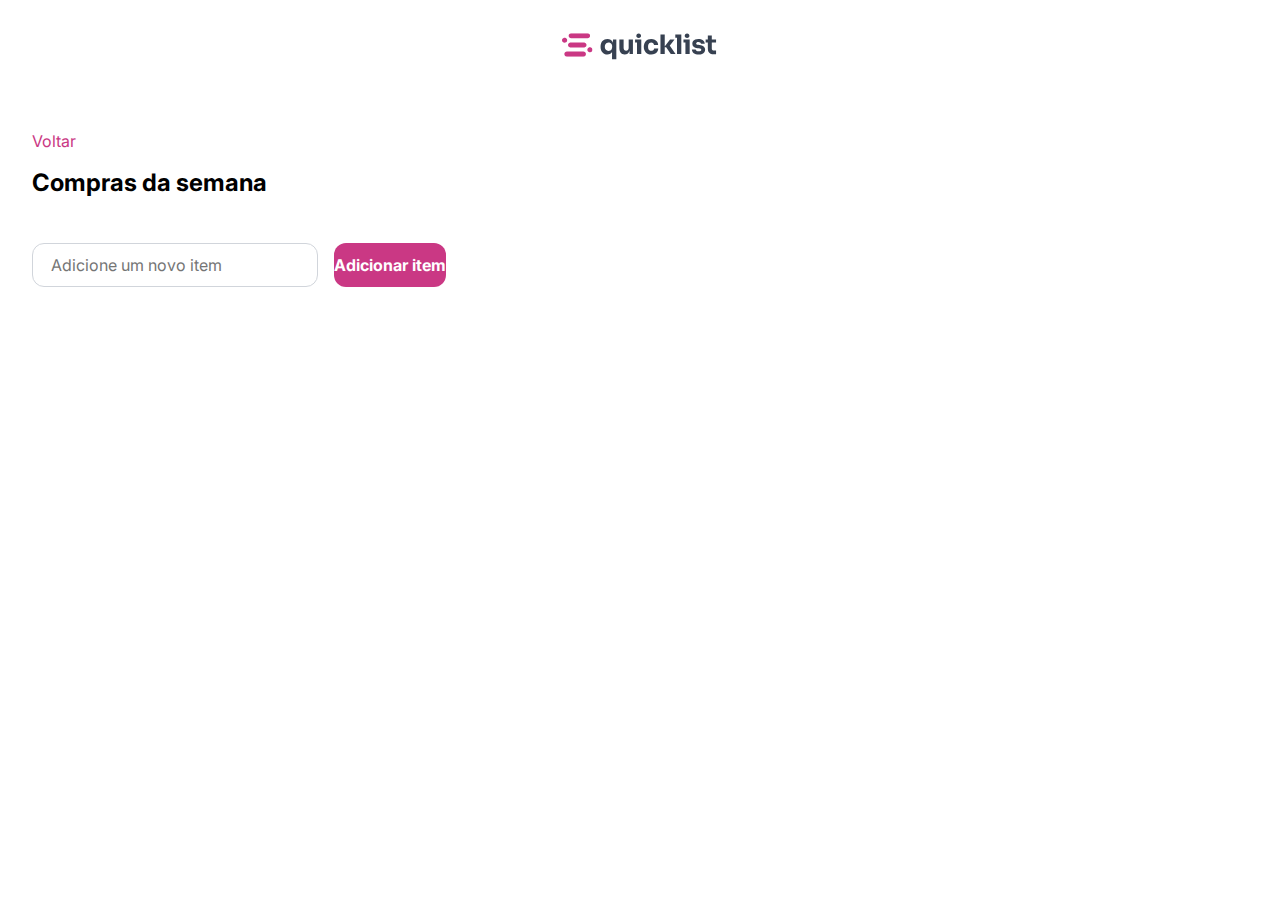
==== lista-de-compras/index.html @ c88a600a "initial commit for 'lista-de-compras' project" ====
<!DOCTYPE html>
<html lang="en">
<head>
      <meta charset="UTF-8">
      <meta name="viewport" content="width=device-width, initial-scale=1.0">
      <link rel="preconnect" href="https://fonts.googleapis.com">
      <link rel="preconnect" href="https://fonts.gstatic.com" crossorigin>
      <link href="https://fonts.googleapis.com/css2?family=Inter:ital,opsz,wght@0,14..32,100..900;1,14..32,100..900&display=swap" rel="stylesheet">
      
      <title>Lista de Compras</title>
      <link rel="stylesheet" href="styles/index.css">
</head>
<body>
      <header class="desktop-only flex">
            <img src="assets/icons/logo.svg" alt="">
      </header>

      <main class="flex">
            <section id="main-information" class="flex gap-1">
                  <a href="#">Voltar</a>
                  <h1>Compras da semana</h1>
            </section>

            <section id="item-add">
                  <form action="" class="flex gap-1">
                        <input type="text" placeholder="Adicione um novo item">
                        <button type="submit">Adicionar item</button>
                  </form>
            </section>

            <div id="items">
                  <ul></ul>
            </div>
      </main>
</body>
</html>
---- lista-de-compras/styles/index.css ----
@import url(global.css);
@import url(utility.css);
@import url(header.css);
@import url(main.css);
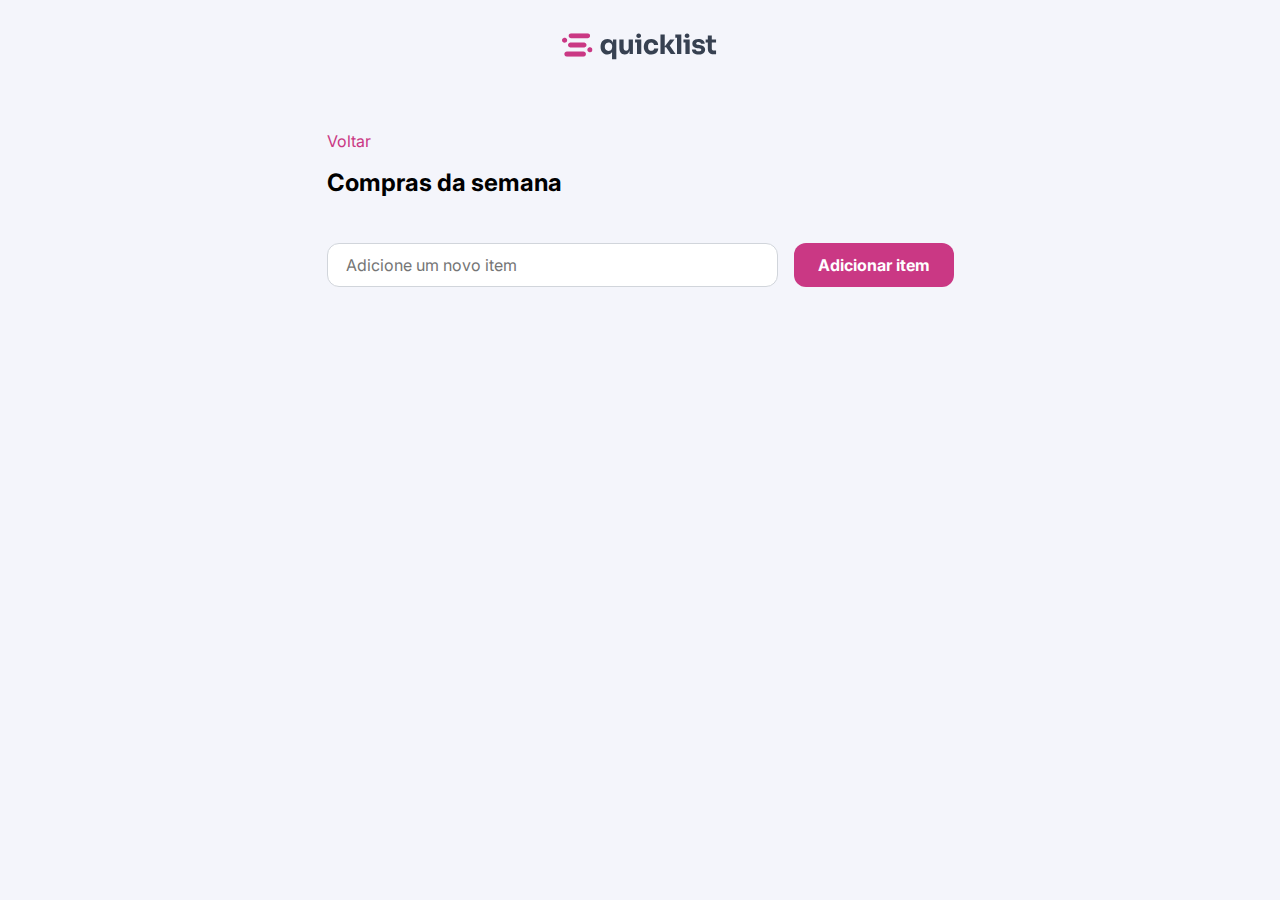
==== commit ed424189: "final lista-de-compras project with js interaction" ====
--- a/lista-de-compras/index.html
+++ b/lista-de-compras/index.html
@@ -23,14 +23,13 @@
 
             <section id="item-add">
                   <form action="" class="flex gap-1">
-                        <input type="text" placeholder="Adicione um novo item">
-                        <button type="submit">Adicionar item</button>
+                        <input type="text" placeholder="Adicione um novo item" id="item-name">
+                        <button type="submit" id="add-item">Adicionar item</button>
                   </form>
             </section>
 
-            <div id="items">
-                  <ul></ul>
-            </div>
+            <ul id="items" class="flex gap-0.75"></ul>
       </main>
+      <script src="script.js"></script>
 </body>
 </html>